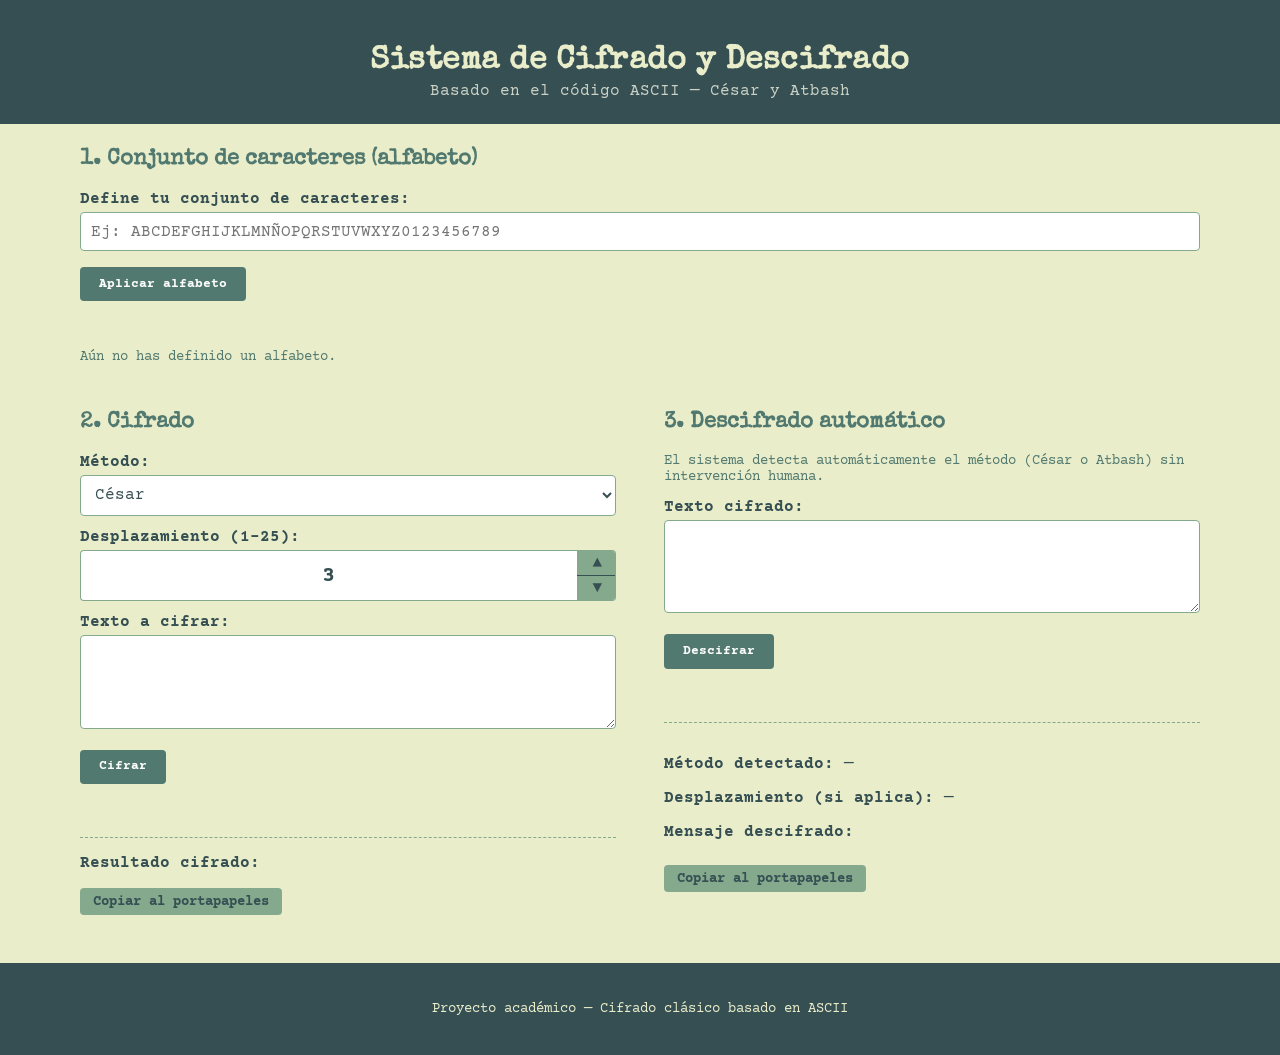
==== front/index.html @ d9ebfe6f "Implementa backend en Python (Cloudflare Worker) y frontend para cifrado/descifrado César y Atbash -" ====
<!DOCTYPE html>
<html lang="es">
<head>
  <meta charset="UTF-8" />
  <meta name="viewport" content="width=device-width, initial-scale=1.0" />
  <title>Cifrado y Descifrado — César / Atbash</title>
  <link rel="stylesheet" href="styles.css" />
</head>
<body>
  <header>
    <h1>Sistema de Cifrado y Descifrado</h1>
    <p>Basado en el código ASCII — César y Atbash</p>
  </header>
 
  <main>

  <!-- ============ ALFABETO: fila completa arriba ============ -->
  <section class="card" id="section-alphabet">
    <h2>1. Conjunto de caracteres (alfabeto)</h2>

    <form id="alphabet-form">
      <label for="alphabet-input">Define tu conjunto de caracteres:</label>
      <input
        type="text"
        id="alphabet-input"
        placeholder="Ej: ABCDEFGHIJKLMNÑOPQRSTUVWXYZ0123456789"
      />
      <button type="submit">Aplicar alfabeto</button>
      <p class="error" id="alphabet-error"></p>
      <p class="hint" id="alphabet-status">Aún no has definido un alfabeto.</p>
    </form>
  </section>

  <!-- ============ CIFRADO (izq) + DESCIFRADO (der) ============ -->
  <div class="two-columns">

    <section class="card" id="section-encrypt">
      <h2>2. Cifrado</h2>
      <form id="encrypt-form">
        <div class="method-row">
        <div class="method-field">
          <label for="encrypt-method">Método:</label>
          <select id="encrypt-method">
            <option value="CESAR">César</option>
            <option value="ATBASH">Atbash</option>
          </select>
        </div>

        <div id="caesar-shift-group" class="shift-field">
          <label for="encrypt-shift">Desplazamiento (1-25):</label>
          <div class="shift-stepper">
            <input type="number" id="encrypt-shift" value="3" min="1" max="25" step="1" />
            <div class="stepper-buttons">
              <button type="button" id="shift-up" aria-label="Aumentar desplazamiento">▲</button>
              <button type="button" id="shift-down" aria-label="Disminuir desplazamiento">▼</button>
            </div>
          </div>
        </div>
      </div>

        <label for="encrypt-text">Texto a cifrar:</label>
        <textarea id="encrypt-text" rows="4"></textarea>

        <button type="submit">Cifrar</button>
        <p class="error" id="encrypt-error"></p>
      </form>

      <div class="result-box">
        <strong>Resultado cifrado:</strong>
        <pre id="encrypt-result"></pre>
        <button type="button" class="copy-btn" id="copy-encrypt-result">Copiar al portapapeles</button>
      </div>
    </section>

    <section class="card" id="section-decrypt">
      <h2>3. Descifrado automático</h2>
      <p class="hint">
        El sistema detecta automáticamente el método (César o Atbash) sin intervención humana.
      </p>

      <form id="decrypt-form">
        <label for="decrypt-text">Texto cifrado:</label>
        <textarea id="decrypt-text" rows="4"></textarea>
        <button type="submit">Descifrar</button>
        <p class="error" id="decrypt-error"></p>
      </form>

      <div class="result-box">
        <p><strong>Método detectado:</strong> <span id="decrypt-method-result">—</span></p>
        <p><strong>Desplazamiento (si aplica):</strong> <span id="decrypt-shift-result">—</span></p>
        <p><strong>Mensaje descifrado:</strong></p>
        <pre id="decrypt-text-result"></pre>
        <button type="button" class="copy-btn" id="copy-decrypt-result">Copiar al portapapeles</button>
      </div>
    </section>

  </div>

</main>

  <footer>
    <p>Proyecto académico — Cifrado clásico basado en ASCII</p>
  </footer>

  <script src="main.js"></script>
</body>
</html>
---- front/styles.css ----
@import url('https://fonts.googleapis.com/css2?family=Special+Elite&family=Courier+Prime:wght@400;700&display=swap');

:root {
  --sage-light: #cad2c5;
  --green-mid: #84a98d;
  --green-dark: #517970;
  --dark: #364f53;
  --cream: #e9edca;

  --bg: var(--cream);
  --text: var(--dark);
  --accent: var(--green-dark);
  --error: #a3413a;
}
 
* {
  box-sizing: border-box;
}

body {
  margin: 0;
  font-family: 'Courier Prime', 'Courier New', monospace;
  background: var(--bg);
  color: var(--text);
}

header, footer {
  text-align: center;
  padding: 1.5rem;
  background: var(--dark);
  color: var(--cream);
}

header h1 {
  margin-bottom: 0.25rem;
  font-family: 'Special Elite', 'Courier New', monospace;
  color: var(--cream);
  letter-spacing: 0.5px;
}

header p {
  color: var(--sage-light);
  margin: 0;
}

footer {
  font-size: 0.85rem;
}

main {
  max-width: 1800px;
  margin: 0 auto;
  padding: 1.5rem 5rem 3rem;
  display: flex;
  flex-direction: column;
  gap: 2rem;
}

@media (max-width: 900px) {
  main {
    padding: 1.5rem 1.5rem 3rem;
  }
}

/* ---- Secciones sin recuadro ---- */
.card {
  background: transparent;
  border: none;
  padding: 0;
}

.card h2 {
  margin-top: 0;
  font-family: 'Special Elite', 'Courier New', monospace;
  color: var(--green-dark);
  border-bottom: none;
  padding-bottom: 0;
  font-size: 1.4rem;
}

/* ---- Alfabeto: fila completa arriba ---- */
#section-alphabet {
  width: 100%;
}

/* ---- Cifrado (izquierda) y Descifrado (derecha), más anchas ---- */
.two-columns {
  display: grid;
  grid-template-columns: 1fr 1fr;
  gap: 3rem;
  align-items: start;
}

@media (max-width: 720px) {
  .two-columns {
    grid-template-columns: 1fr;
  }
}

label {
  display: block;
  margin-top: 0.75rem;
  margin-bottom: 0.25rem;
  font-weight: 700;
  color: var(--dark);
}

input[type="text"],
input[type="number"],
select,
textarea {
  width: 100%;
  padding: 0.6rem;
  border-radius: 4px;
  border: 1px solid var(--green-mid);
  background: #ffffff;
  color: var(--text);
  font-family: 'Courier Prime', 'Courier New', monospace;
  font-size: 1rem;
}

input:focus,
select:focus,
textarea:focus {
  outline: 2px solid var(--green-dark);
}

textarea {
  resize: vertical;
}

/* ---- Stepper personalizado para el shift de César ---- */
.shift-stepper {
  display: flex;
  align-items: stretch;
  gap: 0;
  margin-top: 0.25rem;
}

#encrypt-shift {
  text-align: center;
  font-size: 1.4rem;
  font-weight: 700;
  border-radius: 4px 0 0 4px;
  border-right: none;
  /* Ocultar flechas nativas: usamos las nuestras, más visibles */
  appearance: textfield;
}

#encrypt-shift::-webkit-inner-spin-button,
#encrypt-shift::-webkit-outer-spin-button {
  -webkit-appearance: none;
  margin: 0;
}

.stepper-buttons {
  display: flex;
  flex-direction: column;
  border: 1px solid var(--green-mid);
  border-left: none;
  border-radius: 0 4px 4px 0;
  overflow: hidden;
}

.stepper-buttons button {
  margin: 0;
  padding: 0;
  width: 2.6rem;
  height: 1.55rem;
  border: none;
  border-radius: 0;
  background: var(--green-mid);
  color: var(--dark);
  font-size: 1rem;
  line-height: 1;
  font-weight: 900;
  cursor: pointer;
}

.stepper-buttons button:first-child {
  border-bottom: 1px solid var(--dark);
}

.stepper-buttons button:hover {
  background: var(--green-dark);
  color: #ffffff;
}

.button-row {
  display: flex;
  gap: 0.5rem;
  margin-top: 0.75rem;
  flex-wrap: wrap;
}

button {
  margin-top: 1rem;
  padding: 0.6rem 1.2rem;
  border: none;
  border-radius: 4px;
  background: var(--green-dark);
  color: #ffffff;
  font-family: 'Courier Prime', 'Courier New', monospace;
  font-weight: 700;
  cursor: pointer;
  transition: background 0.15s ease;
}

button:hover {
  background: var(--dark);
}

button.secondary {
  background: var(--sage-light);
  color: var(--dark);
}

button.secondary:hover {
  background: var(--green-mid);
}

button.copy-btn {
  margin-top: 0.5rem;
  padding: 0.35rem 0.8rem;
  font-size: 0.85rem;
  background: var(--green-mid);
  color: var(--dark);
}

button.copy-btn:hover {
  background: var(--green-dark);
  color: #ffffff;
}

.error {
  color: var(--error);
  min-height: 1.2rem;
  font-size: 0.9rem;
}

.hint {
  font-size: 0.85rem;
  color: var(--green-dark);
}

.result-box {
  margin-top: 1.25rem;
  padding: 1rem 0 0 0;
  background: transparent;
  border: none;
  border-top: 1px dashed var(--green-mid);
  border-radius: 0;
}

pre {
  white-space: pre-wrap;
  word-break: break-word;
  font-family: 'Courier Prime', 'Courier New', monospace;
  margin: 0.5rem 0;
}

#current-alphabet {
  background: #ffffff;
  padding: 0.5rem;
  border-radius: 4px;
  border: 1px solid var(--green-mid);
}
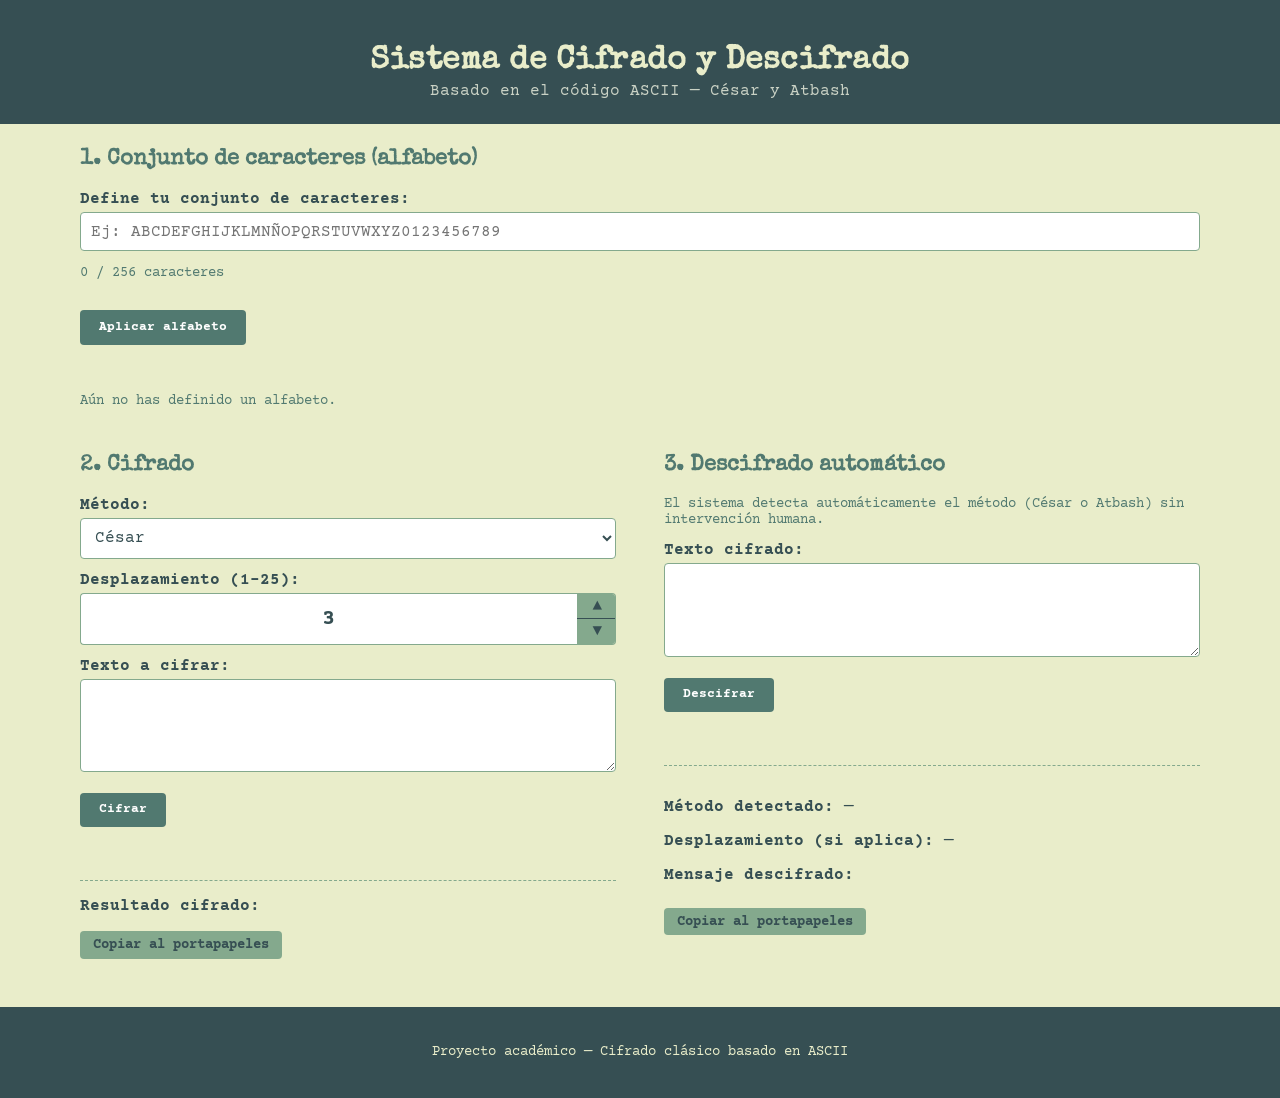
==== commit 64deb47e: "Diccionario de decisión por puntaje máximo y congruencia de límites front/back - analisis_frecuencia" ====
--- a/front/index.html
+++ b/front/index.html
@@ -23,8 +23,10 @@
       <input
         type="text"
         id="alphabet-input"
+        maxlength="256"
         placeholder="Ej: ABCDEFGHIJKLMNÑOPQRSTUVWXYZ0123456789"
       />
+      <p class="hint" id="alphabet-counter">0 / 256 caracteres</p>
       <button type="submit">Aplicar alfabeto</button>
       <p class="error" id="alphabet-error"></p>
       <p class="hint" id="alphabet-status">Aún no has definido un alfabeto.</p>
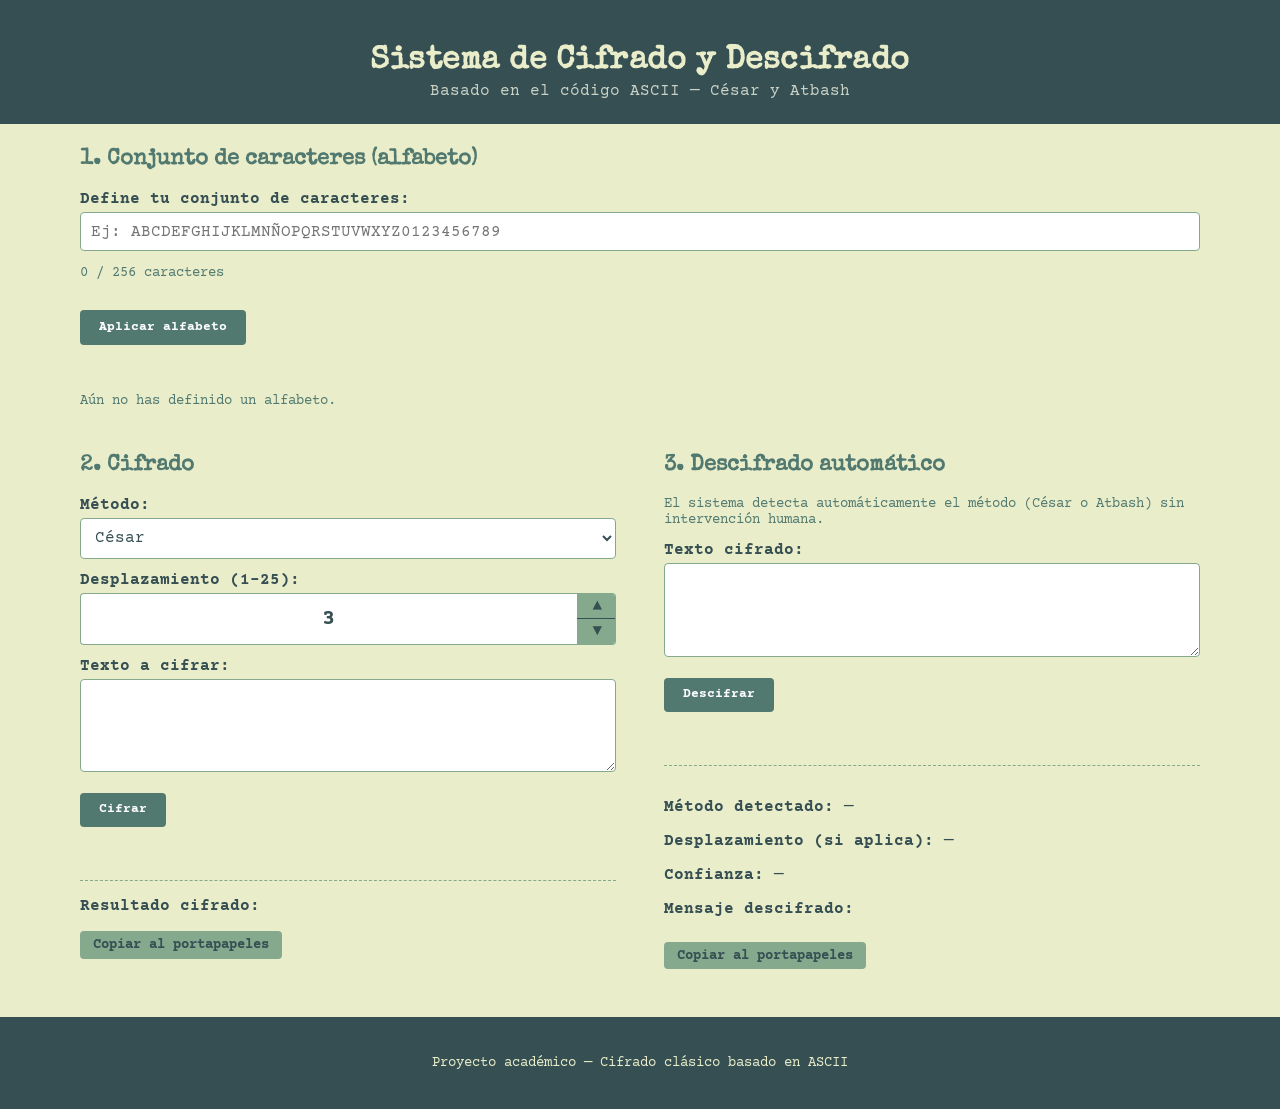
==== commit 641b9a62: "Separa el orquestador de descifrado y agrega nivel de confianza - Nuevo backend/src/analizador.py: m" ====
--- a/front/index.html
+++ b/front/index.html
@@ -90,6 +90,7 @@
       <div class="result-box">
         <p><strong>Método detectado:</strong> <span id="decrypt-method-result">—</span></p>
         <p><strong>Desplazamiento (si aplica):</strong> <span id="decrypt-shift-result">—</span></p>
+        <p><strong>Confianza:</strong> <span id="decrypt-confidence-result">—</span></p>
         <p><strong>Mensaje descifrado:</strong></p>
         <pre id="decrypt-text-result"></pre>
         <button type="button" class="copy-btn" id="copy-decrypt-result">Copiar al portapapeles</button>
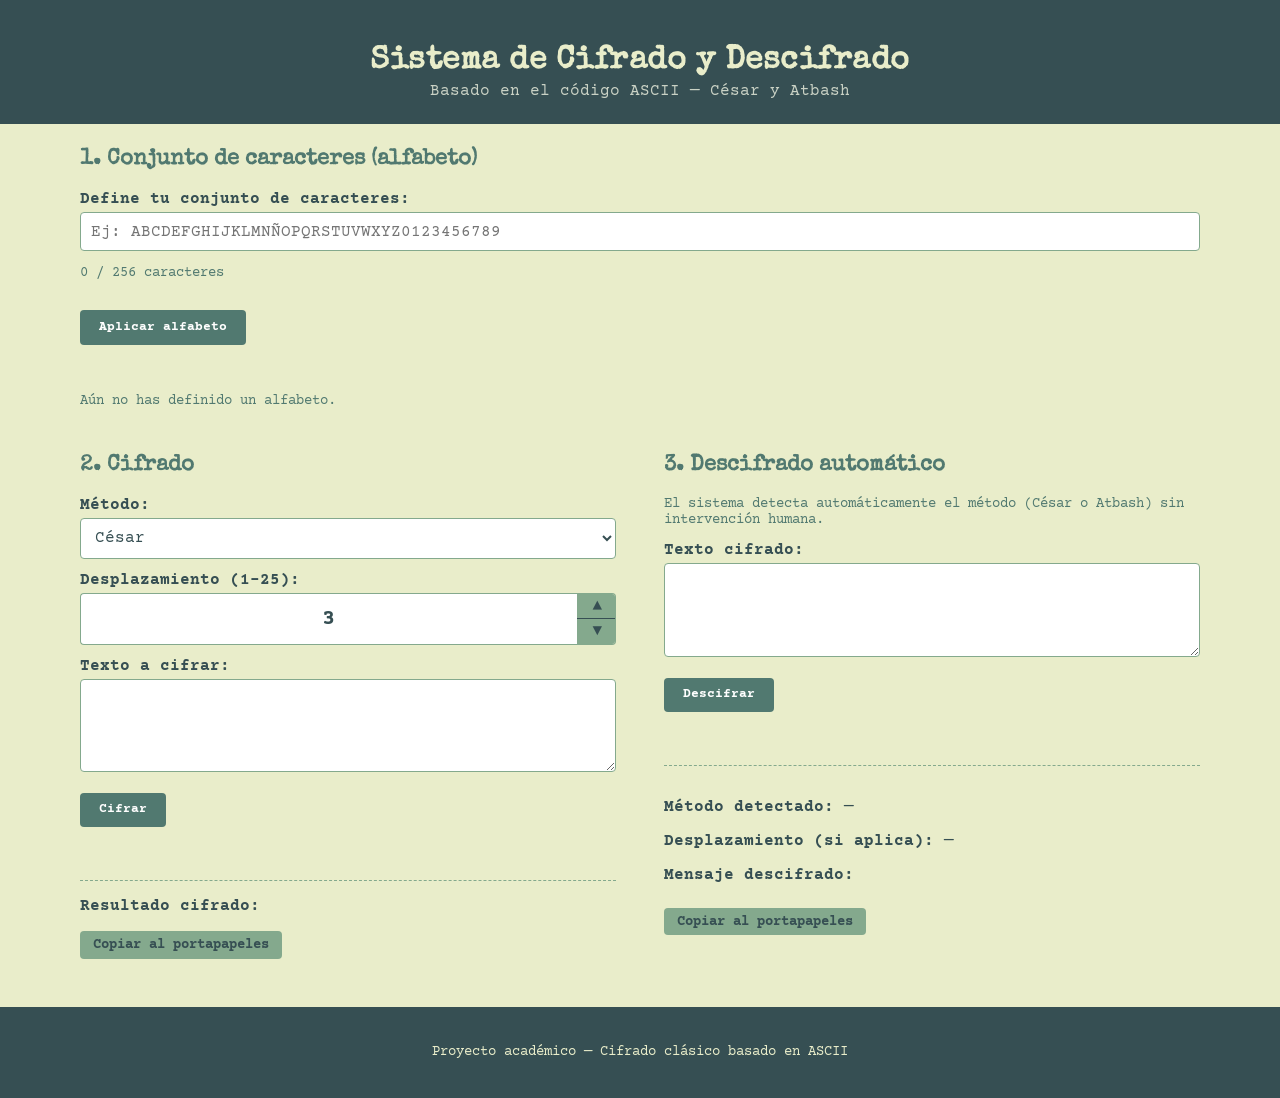
==== commit c899d67c: "Reemplaza el corpus propio por tablas fijas y quita el indicador de confianza - datos_espanol.py: el" ====
--- a/front/index.html
+++ b/front/index.html
@@ -90,7 +90,6 @@
       <div class="result-box">
         <p><strong>Método detectado:</strong> <span id="decrypt-method-result">—</span></p>
         <p><strong>Desplazamiento (si aplica):</strong> <span id="decrypt-shift-result">—</span></p>
-        <p><strong>Confianza:</strong> <span id="decrypt-confidence-result">—</span></p>
         <p><strong>Mensaje descifrado:</strong></p>
         <pre id="decrypt-text-result"></pre>
         <button type="button" class="copy-btn" id="copy-decrypt-result">Copiar al portapapeles</button>
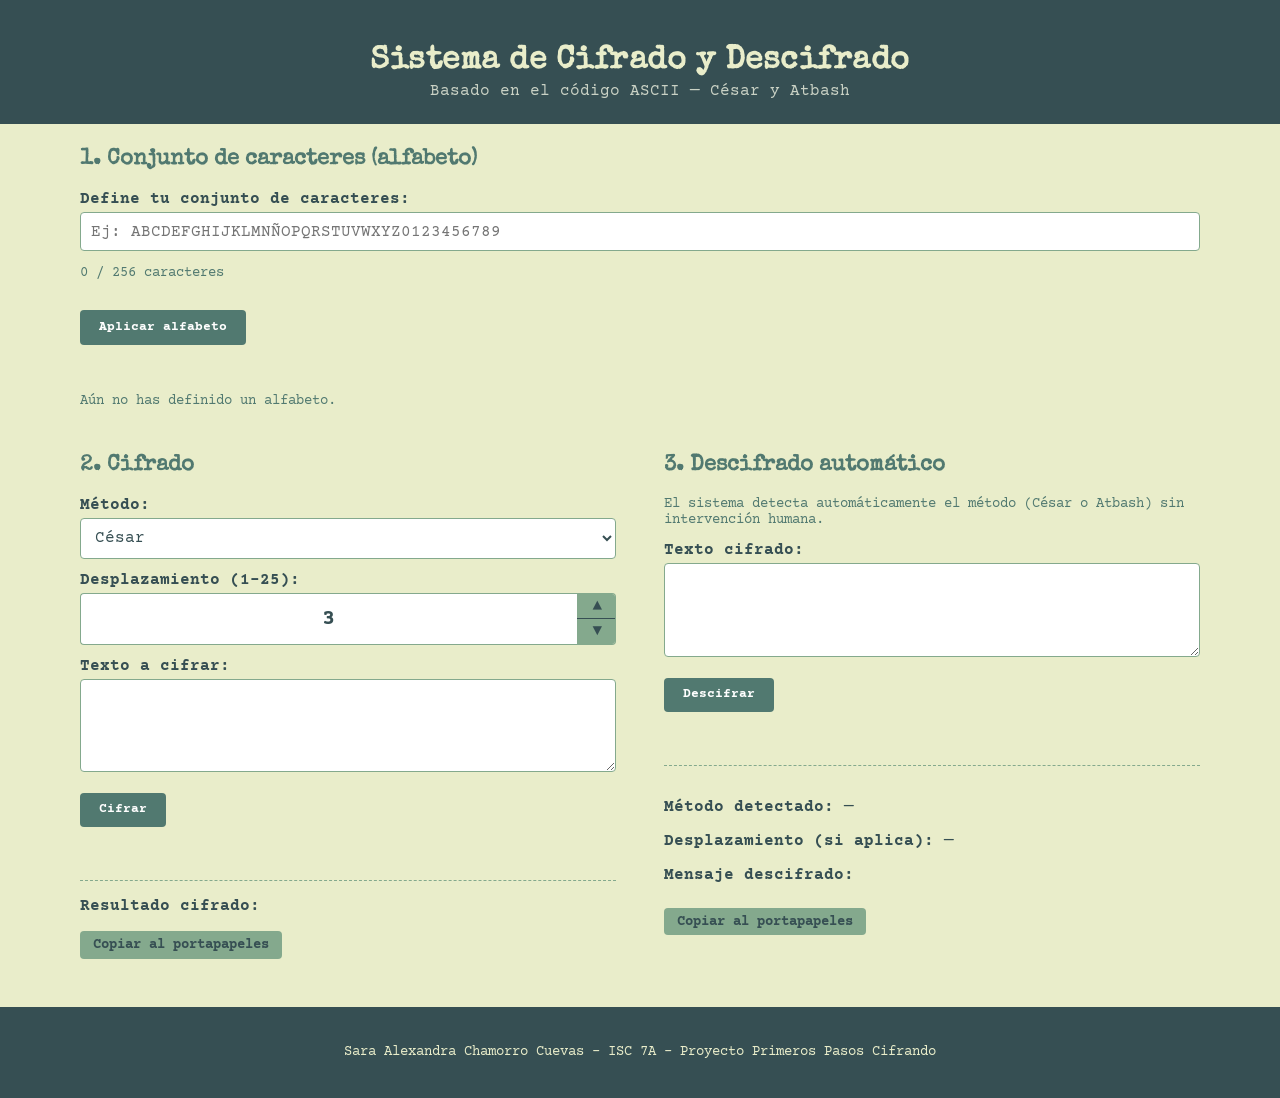
==== commit a525e3c3: "Apunta el frontend al backend ya desplegado en Cloudflare Workers - Backend publicado en https://cif" ====
--- a/front/index.html
+++ b/front/index.html
@@ -101,7 +101,7 @@
 </main>
 
   <footer>
-    <p>Proyecto académico — Cifrado clásico basado en ASCII</p>
+    <p>Sara Alexandra Chamorro Cuevas - ISC 7A - Proyecto Primeros Pasos Cifrando</p>
   </footer>
 
   <script src="main.js"></script>
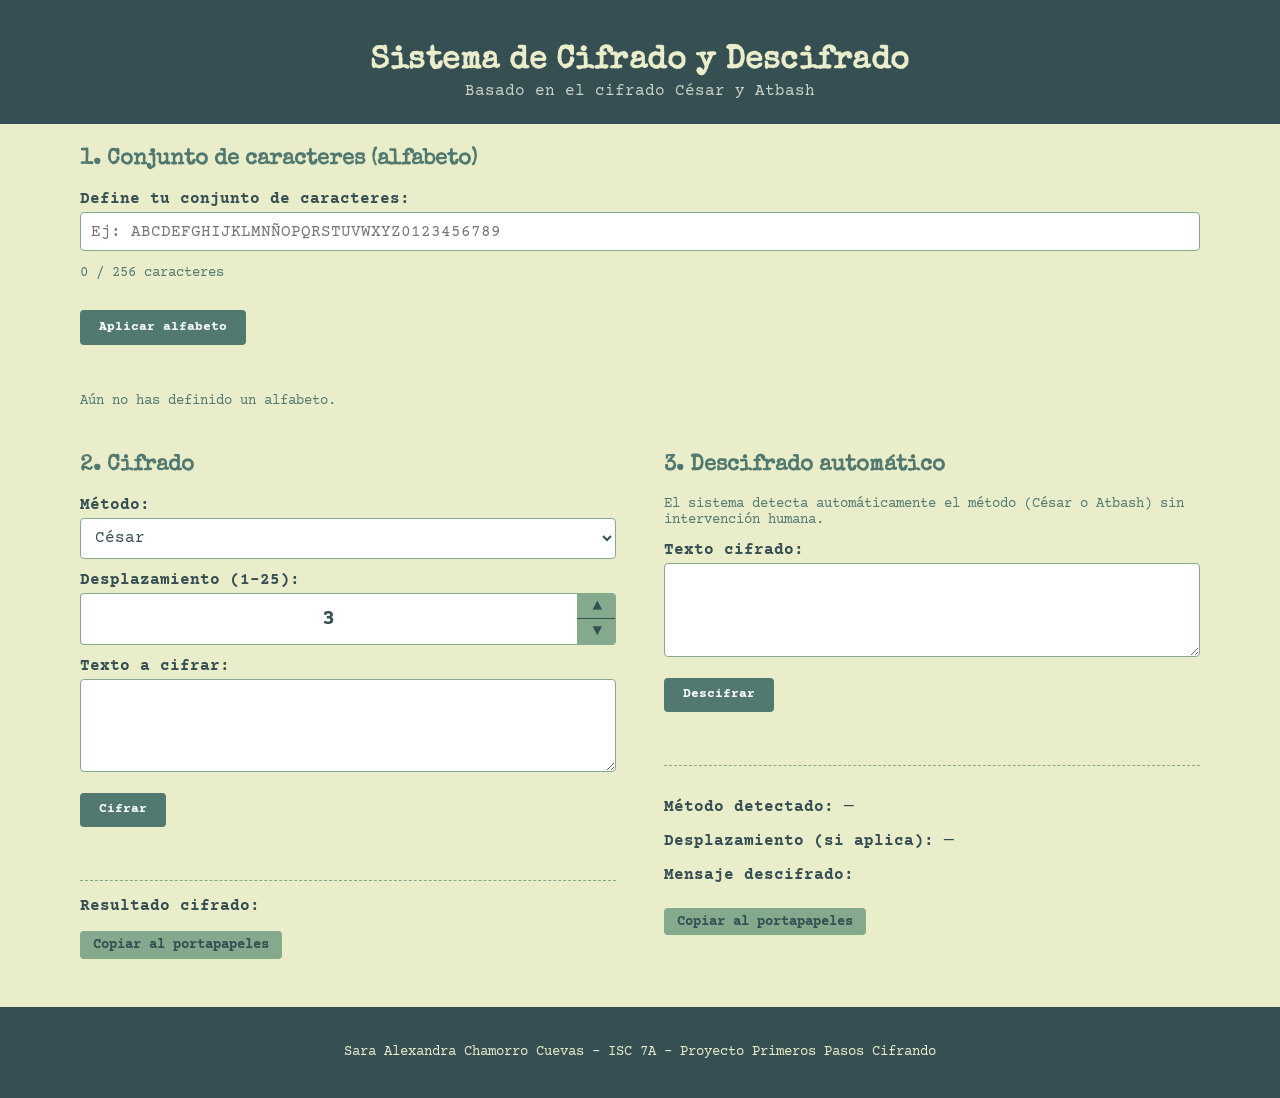
==== commit 850efc1a: "Update description of the encryption system" ====
--- a/front/index.html
+++ b/front/index.html
@@ -9,7 +9,7 @@
 <body>
   <header>
     <h1>Sistema de Cifrado y Descifrado</h1>
-    <p>Basado en el código ASCII — César y Atbash</p>
+    <p>Basado en el cifrado César y Atbash</p>
   </header>
  
   <main>
@@ -61,7 +61,7 @@
       </div>
 
         <label for="encrypt-text">Texto a cifrar:</label>
-        <textarea id="encrypt-text" rows="4"></textarea>
+        <textarea id="encrypt-text" rows="4" maxlength="10000"></textarea>
 
         <button type="submit">Cifrar</button>
         <p class="error" id="encrypt-error"></p>
@@ -82,7 +82,7 @@
 
       <form id="decrypt-form">
         <label for="decrypt-text">Texto cifrado:</label>
-        <textarea id="decrypt-text" rows="4"></textarea>
+        <textarea id="decrypt-text" rows="4" maxlength="10000"></textarea>
         <button type="submit">Descifrar</button>
         <p class="error" id="decrypt-error"></p>
       </form>
@@ -106,4 +106,4 @@
 
   <script src="main.js"></script>
 </body>
-</html>+</html>
